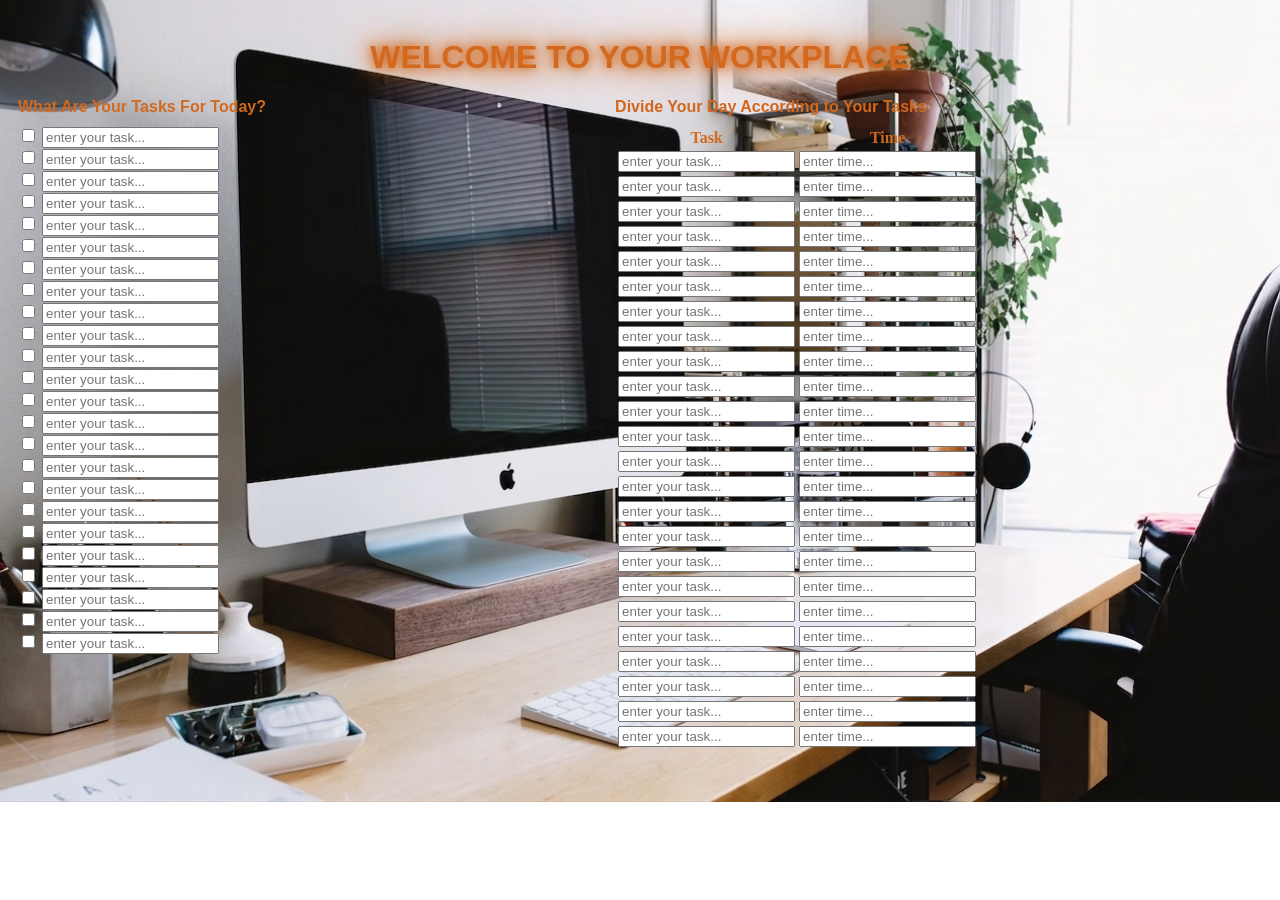
==== workspace.html @ 29150c2c "Initial commit" ====
<!DOCTYPE html>
<html>
    <head>
        <title>
            MY WORKPLACE
        </title>
        <link rel="stylesheet" href="style.css">
    </head>

    <body id="wbody">
     <h1 id="wh1"> Welcome To Your Workplace </h1>
     <div id="wchecklist">
                 <p id="wp1"> What Are Your Tasks For Today?</p>

    <input type="checkbox" id="task1"> <input type="text" class="task-input" placeholder="enter your task..."><br>
    <input type="checkbox" id="task1"> <input type="text" class="task-input" placeholder="enter your task..."><br>
    <input type="checkbox" id="task1"> <input type="text" class="task-input" placeholder="enter your task..."><br>
    <input type="checkbox" id="task1"> <input type="text" class="task-input" placeholder="enter your task..."><br>
    <input type="checkbox" id="task1"> <input type="text" class="task-input" placeholder="enter your task..."><br>
    <input type="checkbox" id="task1"> <input type="text" class="task-input" placeholder="enter your task..."><br>
    <input type="checkbox" id="task1"> <input type="text" class="task-input" placeholder="enter your task..."><br>
    <input type="checkbox" id="task1"> <input type="text" class="task-input" placeholder="enter your task..."><br>
    <input type="checkbox" id="task1"> <input type="text" class="task-input" placeholder="enter your task..."><br>
    <input type="checkbox" id="task1"> <input type="text" class="task-input" placeholder="enter your task..."><br>
    <input type="checkbox" id="task1"> <input type="text" class="task-input" placeholder="enter your task..."><br>
    <input type="checkbox" id="task1"> <input type="text" class="task-input" placeholder="enter your task..."><br>
    <input type="checkbox" id="task1"> <input type="text" class="task-input" placeholder="enter your task..."><br>
    <input type="checkbox" id="task1"> <input type="text" class="task-input" placeholder="enter your task..."><br>
    <input type="checkbox" id="task1"> <input type="text" class="task-input" placeholder="enter your task..."><br>
    <input type="checkbox" id="task1"> <input type="text" class="task-input" placeholder="enter your task..."><br>
    <input type="checkbox" id="task1"> <input type="text" class="task-input" placeholder="enter your task..."><br>
    <input type="checkbox" id="task1"> <input type="text" class="task-input" placeholder="enter your task..."><br>
    <input type="checkbox" id="task1"> <input type="text" class="task-input" placeholder="enter your task..."><br>
    <input type="checkbox" id="task1"> <input type="text" class="task-input" placeholder="enter your task..."><br>
    <input type="checkbox" id="task1"> <input type="text" class="task-input" placeholder="enter your task..."><br>
    <input type="checkbox" id="task1"> <input type="text" class="task-input" placeholder="enter your task..."><br>
    <input type="checkbox" id="task1"> <input type="text" class="task-input" placeholder="enter your task..."><br>
    <input type="checkbox" id="task1"> <input type="text" class="task-input" placeholder="enter your task..."><br>
    </div>
    <div id="wtable">
     <p id="wp2">Divide Your Day According to Your Tasks</p>
    <table>
     <tr>
        <th id="task">Task</th>
        <th id="time">Time</th>
     
    </tr>
    <tr>
        <td><input type="text" placeholder="enter your task..."></td>
        <td><input type="text" placeholder="enter time..."></td>
    </tr>
       <tr>
        <td><input type="text" placeholder="enter your task..."></td>
        <td><input type="text" placeholder="enter time..."></td>
    </tr>
       <tr>
        <td><input type="text" placeholder="enter your task..."></td>
        <td><input type="text" placeholder="enter time..."></td>
    </tr>
       <tr>
        <td><input type="text" placeholder="enter your task..."></td>
        <td><input type="text" placeholder="enter time..."></td>
    </tr>
       <tr>
        <td><input type="text" placeholder="enter your task..."></td>
        <td><input type="text" placeholder="enter time..."></td>
    </tr>
       <tr>
        <td><input type="text" placeholder="enter your task..."></td>
        <td><input type="text" placeholder="enter time..."></td>
    </tr>
       <tr>
        <td><input type="text" placeholder="enter your task..."></td>
        <td><input type="text" placeholder="enter time..."></td>
    </tr>
       <tr>
        <td><input type="text" placeholder="enter your task..."></td>
        <td><input type="text" placeholder="enter time..."></td>
    </tr>
       <tr>
        <td><input type="text" placeholder="enter your task..."></td>
        <td><input type="text" placeholder="enter time..."></td>
    </tr>
       <tr>
        <td><input type="text" placeholder="enter your task..."></td>
        <td><input type="text" placeholder="enter time..."></td>
    </tr>
       <tr>
        <td><input type="text" placeholder="enter your task..."></td>
        <td><input type="text" placeholder="enter time..."></td>
    </tr>
       <tr>
        <td><input type="text" placeholder="enter your task..."></td>
        <td><input type="text" placeholder="enter time..."></td>
    </tr>
       <tr>
        <td><input type="text" placeholder="enter your task..."></td>
        <td><input type="text" placeholder="enter time..."></td>
    </tr>
       <tr>
        <td><input type="text" placeholder="enter your task..."></td>
        <td><input type="text" placeholder="enter time..."></td>
    </tr>
       <tr>
        <td><input type="text" placeholder="enter your task..."></td>
        <td><input type="text" placeholder="enter time..."></td>
    </tr>
       <tr>
        <td><input type="text" placeholder="enter your task..."></td>
        <td><input type="text" placeholder="enter time..."></td>
    </tr>
       <tr>
        <td><input type="text" placeholder="enter your task..."></td>
        <td><input type="text" placeholder="enter time..."></td>
    </tr>
       <tr>
        <td><input type="text" placeholder="enter your task..."></td>
        <td><input type="text" placeholder="enter time..."></td>
    </tr>
       <tr>
        <td><input type="text" placeholder="enter your task..."></td>
        <td><input type="text" placeholder="enter time..."></td>
    </tr>
       <tr>
        <td><input type="text" placeholder="enter your task..."></td>
        <td><input type="text" placeholder="enter time..."></td>
    </tr>
       <tr>
        <td><input type="text" placeholder="enter your task..."></td>
        <td><input type="text" placeholder="enter time..."></td>
    </tr>
       <tr>
        <td><input type="text" placeholder="enter your task..."></td>
        <td><input type="text" placeholder="enter time..."></td>
    </tr>
       <tr>
        <td><input type="text" placeholder="enter your task..."></td>
        <td><input type="text" placeholder="enter time..."></td>
    </tr>
       <tr>
        <td><input type="text" placeholder="enter your task..."></td>
        <td><input type="text" placeholder="enter time..."></td>
    </tr>
    
    </table>
    </div>
    <script src="script.js"></script>
  
    </body>
</html>
---- style.css ----
#body{
    background-image:url("images/img2.jpg");
        background-size:cover;

    margin: 0;
}
#wbody{
    padding:10px;
    background-image:url("images/img.jpg");
    background-size:cover;
    background-position:center;
    background-repeat:no-repeat;
    opacity:1;
   
    
    
}
#wh1{
    text-align:center;
    font-family: 'League Spartan', sans-serif;
  font-weight: 700;
  text-transform: uppercase;
  
        color:chocolate;
        text-shadow: 
        0 0 10px chocolate,
        0 0 20px chocolate,
        0 0 40px chocolate;

}
#wchecklist{
    float:left;
    width:48%;
}
#wtable{
    float:left;
    width:48%;
}
#wp1, #wp2{
    margin-top:0;
    margin-bottom:10px;
    color:chocolate;
    font-weight: bold;
font-family: 'Anton', sans-serif;
}
#task,#time{
        color:chocolate;

}
#start-btn{
    display:block;
    text-align:center;
    width:120px;
    height:30px;
    line-height:30px;
    background-color:#FFFDD0;
    color:navy;
    text-decoration:none;
    margin: 0 auto;
    border-radius: 100px;
    font-weight:700;
}
#start-btn:hover{
    background-color:grey;
}
#header-1{
  font-family: Futura, "Avenir Next", sans-serif;
      color:navy;
text-align:center;
}
#p1{
        color:navy;
        text-align:center;
         font-family: Avenir, "Helvetica Neue",
sans-serif;
font-weight:700;
margin-bottom:30%;

}
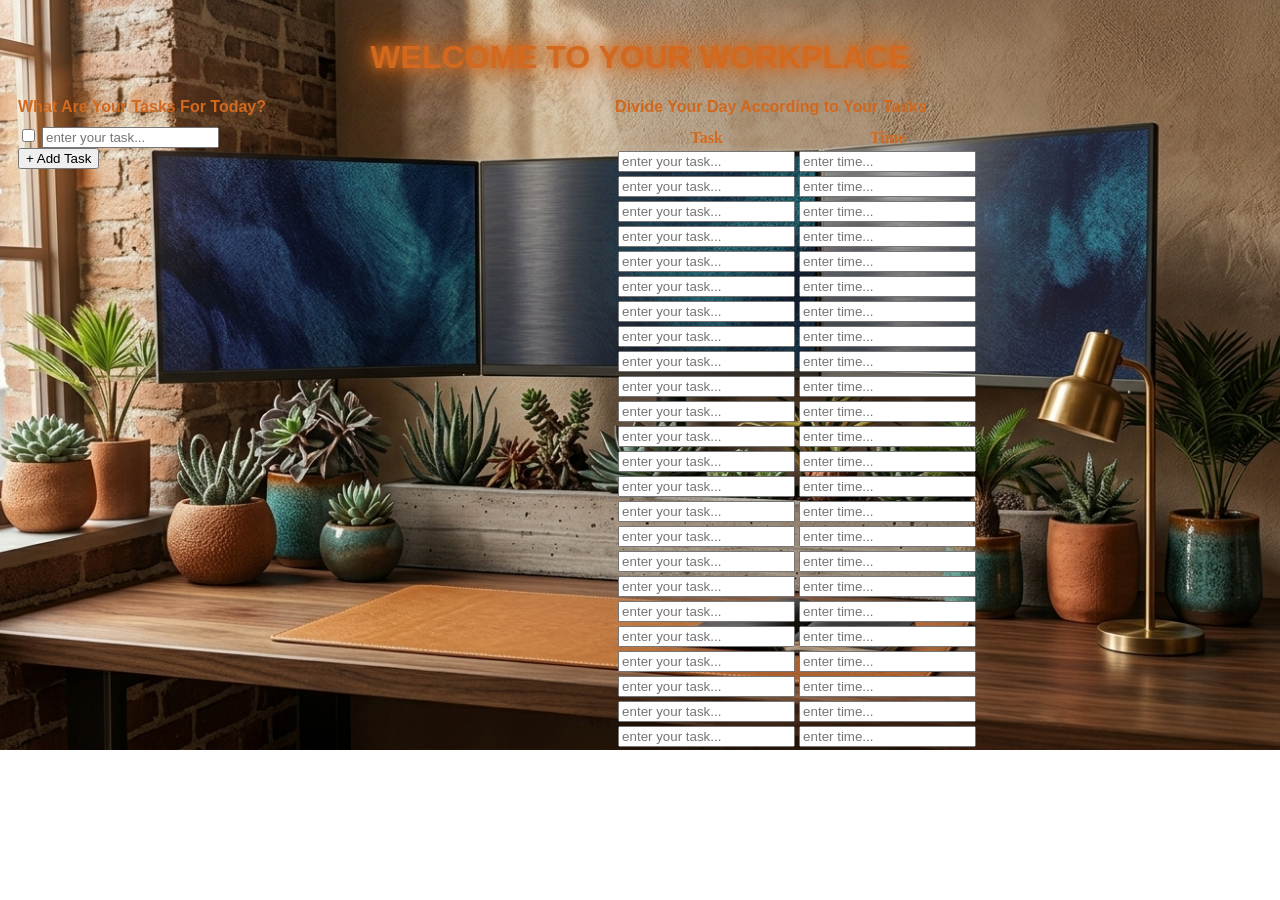
==== commit 626fbd00: "Added new wallpapers, new feature for adding/removing tasks" ====
--- a/workspace.html
+++ b/workspace.html
@@ -13,29 +13,7 @@
                  <p id="wp1"> What Are Your Tasks For Today?</p>
 
     <input type="checkbox" id="task1"> <input type="text" class="task-input" placeholder="enter your task..."><br>
-    <input type="checkbox" id="task1"> <input type="text" class="task-input" placeholder="enter your task..."><br>
-    <input type="checkbox" id="task1"> <input type="text" class="task-input" placeholder="enter your task..."><br>
-    <input type="checkbox" id="task1"> <input type="text" class="task-input" placeholder="enter your task..."><br>
-    <input type="checkbox" id="task1"> <input type="text" class="task-input" placeholder="enter your task..."><br>
-    <input type="checkbox" id="task1"> <input type="text" class="task-input" placeholder="enter your task..."><br>
-    <input type="checkbox" id="task1"> <input type="text" class="task-input" placeholder="enter your task..."><br>
-    <input type="checkbox" id="task1"> <input type="text" class="task-input" placeholder="enter your task..."><br>
-    <input type="checkbox" id="task1"> <input type="text" class="task-input" placeholder="enter your task..."><br>
-    <input type="checkbox" id="task1"> <input type="text" class="task-input" placeholder="enter your task..."><br>
-    <input type="checkbox" id="task1"> <input type="text" class="task-input" placeholder="enter your task..."><br>
-    <input type="checkbox" id="task1"> <input type="text" class="task-input" placeholder="enter your task..."><br>
-    <input type="checkbox" id="task1"> <input type="text" class="task-input" placeholder="enter your task..."><br>
-    <input type="checkbox" id="task1"> <input type="text" class="task-input" placeholder="enter your task..."><br>
-    <input type="checkbox" id="task1"> <input type="text" class="task-input" placeholder="enter your task..."><br>
-    <input type="checkbox" id="task1"> <input type="text" class="task-input" placeholder="enter your task..."><br>
-    <input type="checkbox" id="task1"> <input type="text" class="task-input" placeholder="enter your task..."><br>
-    <input type="checkbox" id="task1"> <input type="text" class="task-input" placeholder="enter your task..."><br>
-    <input type="checkbox" id="task1"> <input type="text" class="task-input" placeholder="enter your task..."><br>
-    <input type="checkbox" id="task1"> <input type="text" class="task-input" placeholder="enter your task..."><br>
-    <input type="checkbox" id="task1"> <input type="text" class="task-input" placeholder="enter your task..."><br>
-    <input type="checkbox" id="task1"> <input type="text" class="task-input" placeholder="enter your task..."><br>
-    <input type="checkbox" id="task1"> <input type="text" class="task-input" placeholder="enter your task..."><br>
-    <input type="checkbox" id="task1"> <input type="text" class="task-input" placeholder="enter your task..."><br>
+     <button id="task-btn">+ Add Task</button>
     </div>
     <div id="wtable">
      <p id="wp2">Divide Your Day According to Your Tasks</p>
--- a/style.css
+++ b/style.css
@@ -1,12 +1,12 @@
 #body{
-    background-image:url("images/img2.jpg");
+    background-image:url("images/img4.jpg");
         background-size:cover;
 
     margin: 0;
 }
 #wbody{
     padding:10px;
-    background-image:url("images/img.jpg");
+    background-image:url("images/img5.jpg");
     background-size:cover;
     background-position:center;
     background-repeat:no-repeat;
@@ -31,6 +31,7 @@
 #wchecklist{
     float:left;
     width:48%;
+  
 }
 #wtable{
     float:left;
@@ -76,4 +77,14 @@
 font-weight:700;
 margin-bottom:30%;
 
+}
+#task-btn{
+
+}
+.task-row{
+    display: flex;      
+  align-items: center;
+  gap: 8px;
+  margin-bottom: 10px;
+
 }
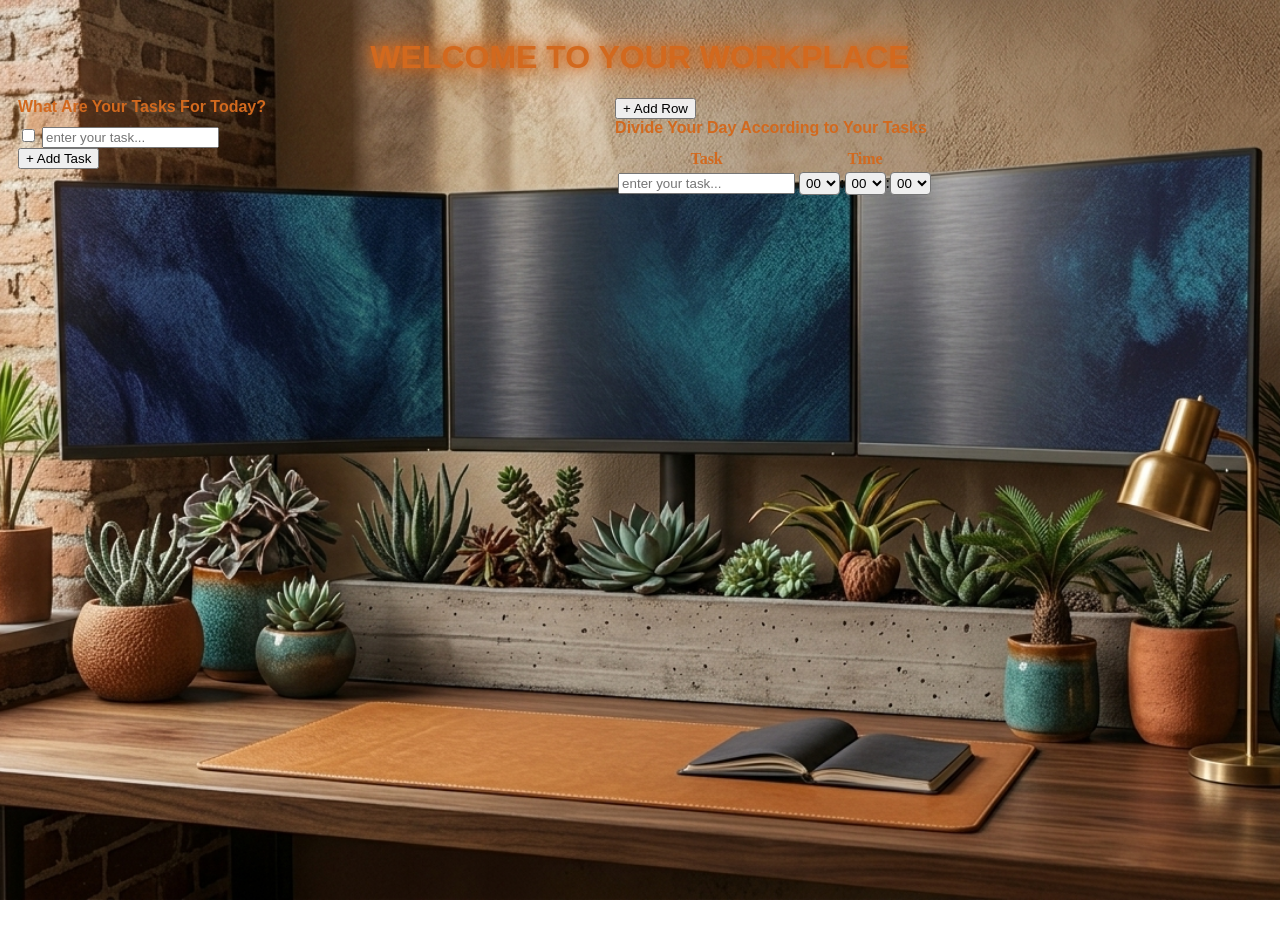
==== commit bc68d4b9: "added add row feature and time adjuster" ====
--- a/workspace.html
+++ b/workspace.html
@@ -5,6 +5,8 @@
             MY WORKPLACE
         </title>
         <link rel="stylesheet" href="style.css">
+            <link rel="icon" href="images/favicon.jpg">
+
     </head>
 
     <body id="wbody">
@@ -15,7 +17,9 @@
     <input type="checkbox" id="task1"> <input type="text" class="task-input" placeholder="enter your task..."><br>
      <button id="task-btn">+ Add Task</button>
     </div>
+    
     <div id="wtable">
+        <button id="add-row-btn">+ Add Row</button>
      <p id="wp2">Divide Your Day According to Your Tasks</p>
     <table>
      <tr>
@@ -27,98 +31,7 @@
         <td><input type="text" placeholder="enter your task..."></td>
         <td><input type="text" placeholder="enter time..."></td>
     </tr>
-       <tr>
-        <td><input type="text" placeholder="enter your task..."></td>
-        <td><input type="text" placeholder="enter time..."></td>
-    </tr>
-       <tr>
-        <td><input type="text" placeholder="enter your task..."></td>
-        <td><input type="text" placeholder="enter time..."></td>
-    </tr>
-       <tr>
-        <td><input type="text" placeholder="enter your task..."></td>
-        <td><input type="text" placeholder="enter time..."></td>
-    </tr>
-       <tr>
-        <td><input type="text" placeholder="enter your task..."></td>
-        <td><input type="text" placeholder="enter time..."></td>
-    </tr>
-       <tr>
-        <td><input type="text" placeholder="enter your task..."></td>
-        <td><input type="text" placeholder="enter time..."></td>
-    </tr>
-       <tr>
-        <td><input type="text" placeholder="enter your task..."></td>
-        <td><input type="text" placeholder="enter time..."></td>
-    </tr>
-       <tr>
-        <td><input type="text" placeholder="enter your task..."></td>
-        <td><input type="text" placeholder="enter time..."></td>
-    </tr>
-       <tr>
-        <td><input type="text" placeholder="enter your task..."></td>
-        <td><input type="text" placeholder="enter time..."></td>
-    </tr>
-       <tr>
-        <td><input type="text" placeholder="enter your task..."></td>
-        <td><input type="text" placeholder="enter time..."></td>
-    </tr>
-       <tr>
-        <td><input type="text" placeholder="enter your task..."></td>
-        <td><input type="text" placeholder="enter time..."></td>
-    </tr>
-       <tr>
-        <td><input type="text" placeholder="enter your task..."></td>
-        <td><input type="text" placeholder="enter time..."></td>
-    </tr>
-       <tr>
-        <td><input type="text" placeholder="enter your task..."></td>
-        <td><input type="text" placeholder="enter time..."></td>
-    </tr>
-       <tr>
-        <td><input type="text" placeholder="enter your task..."></td>
-        <td><input type="text" placeholder="enter time..."></td>
-    </tr>
-       <tr>
-        <td><input type="text" placeholder="enter your task..."></td>
-        <td><input type="text" placeholder="enter time..."></td>
-    </tr>
-       <tr>
-        <td><input type="text" placeholder="enter your task..."></td>
-        <td><input type="text" placeholder="enter time..."></td>
-    </tr>
-       <tr>
-        <td><input type="text" placeholder="enter your task..."></td>
-        <td><input type="text" placeholder="enter time..."></td>
-    </tr>
-       <tr>
-        <td><input type="text" placeholder="enter your task..."></td>
-        <td><input type="text" placeholder="enter time..."></td>
-    </tr>
-       <tr>
-        <td><input type="text" placeholder="enter your task..."></td>
-        <td><input type="text" placeholder="enter time..."></td>
-    </tr>
-       <tr>
-        <td><input type="text" placeholder="enter your task..."></td>
-        <td><input type="text" placeholder="enter time..."></td>
-    </tr>
-       <tr>
-        <td><input type="text" placeholder="enter your task..."></td>
-        <td><input type="text" placeholder="enter time..."></td>
-    </tr>
-       <tr>
-        <td><input type="text" placeholder="enter your task..."></td>
-        <td><input type="text" placeholder="enter time..."></td>
-    </tr>
-       <tr>
-        <td><input type="text" placeholder="enter your task..."></td>
-        <td><input type="text" placeholder="enter time..."></td>
-    </tr>
-       <tr>
-        <td><input type="text" placeholder="enter your task..."></td>
-        <td><input type="text" placeholder="enter time..."></td>
-    </tr>
+    
     
     </table>
     </div>
--- a/style.css
+++ b/style.css
@@ -4,16 +4,15 @@
 
     margin: 0;
 }
-#wbody{
-    padding:10px;
-    background-image:url("images/img5.jpg");
-    background-size:cover;
-    background-position:center;
-    background-repeat:no-repeat;
-    opacity:1;
-   
-    
-    
+#wbody {
+  min-height: 100vh; 
+  padding: 10px;
+  background-image: url("images/img5.jpg");
+  background-size: cover;
+  background-position: center;
+  background-repeat: no-repeat;
+  background-attachment: fixed;
+  opacity: 1;
 }
 #wh1{
     text-align:center;
@@ -87,4 +86,13 @@
   gap: 8px;
   margin-bottom: 10px;
 
+}
+.time-picker select {
+  padding: 2px;
+  border-radius: 4px;
+}
+#wbody::after {
+  content: "";
+  display: table;
+  clear: both;
 }
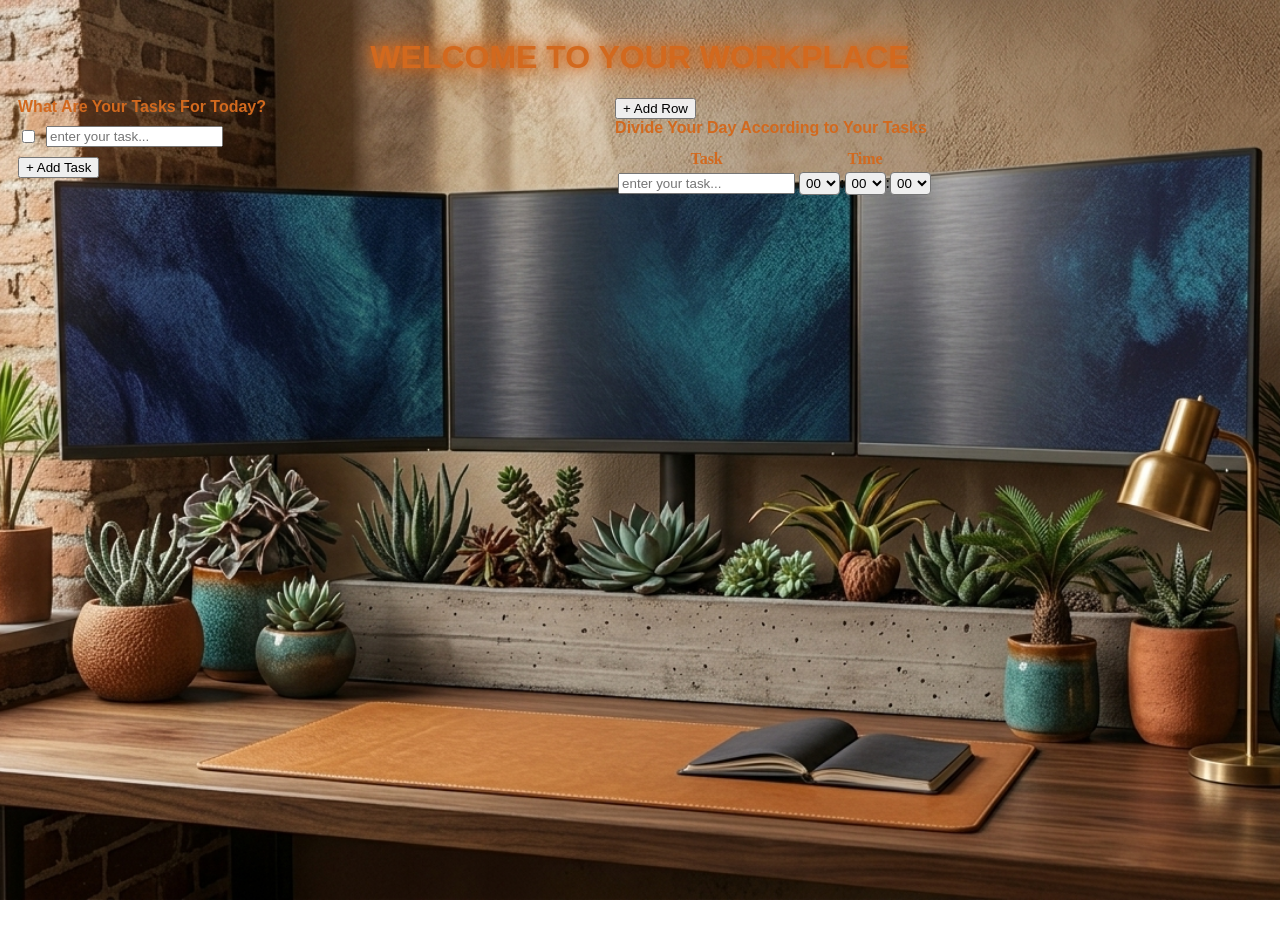
==== commit 89812d46: "add checkbox to every task" ====
--- a/workspace.html
+++ b/workspace.html
@@ -14,7 +14,10 @@
      <div id="wchecklist">
                  <p id="wp1"> What Are Your Tasks For Today?</p>
 
-    <input type="checkbox" id="task1"> <input type="text" class="task-input" placeholder="enter your task..."><br>
+    <div class="task-row">
+      <input type="checkbox" class="task-checkbox">
+      <input type="text" class="task-input" placeholder="enter your task...">
+    </div>
      <button id="task-btn">+ Add Task</button>
     </div>
     
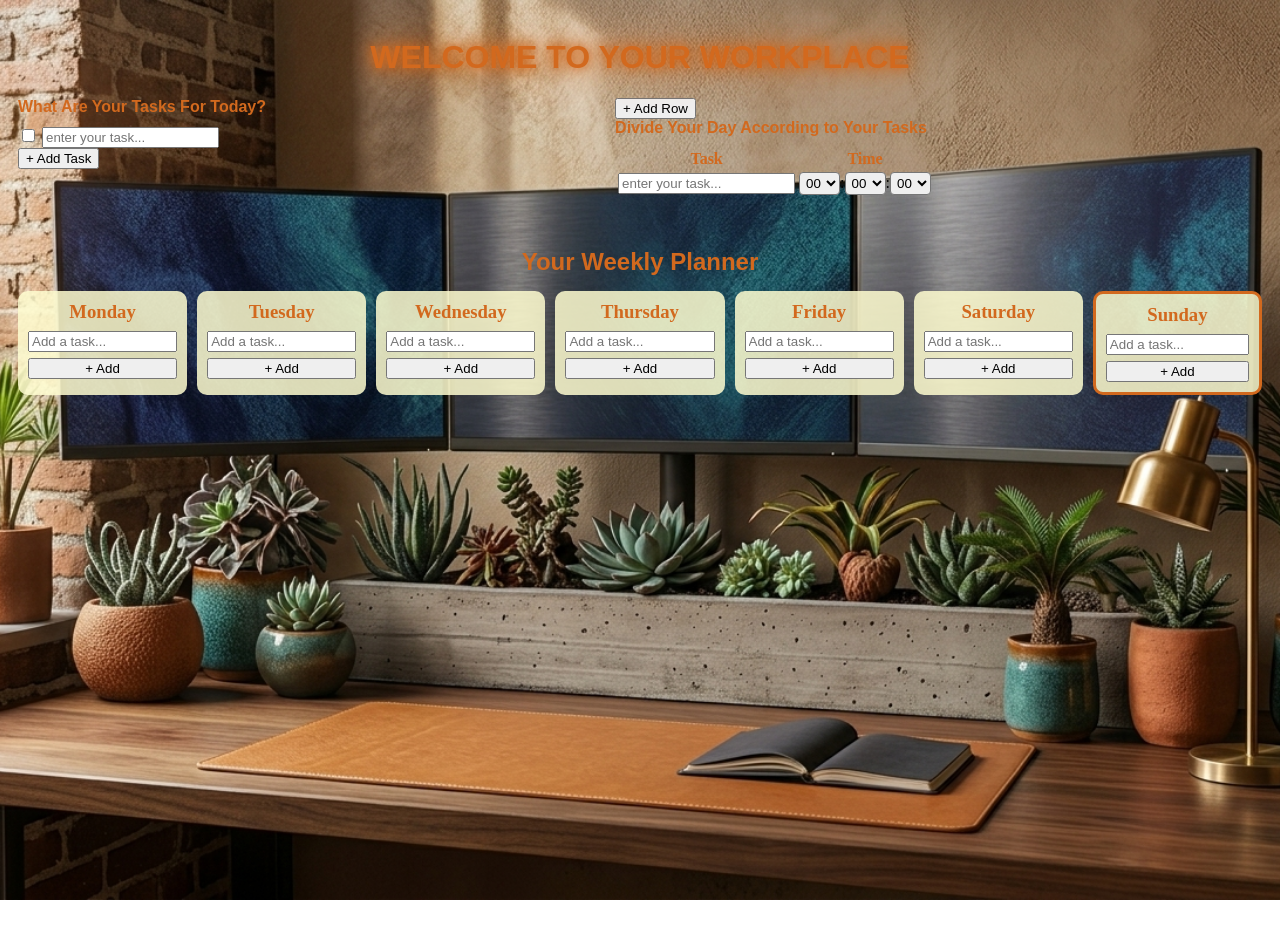
==== commit 6c873ab8: "added a weekly planner" ====
--- a/workspace.html
+++ b/workspace.html
@@ -14,10 +14,7 @@
      <div id="wchecklist">
                  <p id="wp1"> What Are Your Tasks For Today?</p>
 
-    <div class="task-row">
-      <input type="checkbox" class="task-checkbox">
-      <input type="text" class="task-input" placeholder="enter your task...">
-    </div>
+    <input type="checkbox" id="task1"> <input type="text" class="task-input" placeholder="enter your task..."><br>
      <button id="task-btn">+ Add Task</button>
     </div>
     
@@ -38,6 +35,12 @@
     
     </table>
     </div>
+
+    <div id="weekly-planner">
+        <h2 id="wp3">Your Weekly Planner</h2>
+        <div id="week-grid"></div>
+    </div>
+
     <script src="script.js"></script>
   
     </body>
--- a/style.css
+++ b/style.css
@@ -95,4 +95,61 @@
   content: "";
   display: table;
   clear: both;
+}
+
+/* ---------- Weekly Planner ---------- */
+#weekly-planner{
+  clear: both;
+  padding-top: 30px;
+}
+#wp3{
+  text-align: center;
+  color: chocolate;
+  font-family: 'Anton', sans-serif;
+  margin-bottom: 15px;
+}
+#week-grid{
+  display: grid;
+  grid-template-columns: repeat(auto-fit, minmax(150px, 1fr));
+  gap: 10px;
+}
+.day-card{
+  background-color: rgba(255, 253, 208, 0.85);
+  border-radius: 10px;
+  padding: 10px;
+}
+.day-card.today{
+  border: 3px solid chocolate;
+}
+.day-card h3{
+  margin: 0 0 8px 0;
+  text-align: center;
+  color: chocolate;
+}
+.day-list{
+  list-style: none;
+  padding: 0;
+  margin: 0 0 8px 0;
+}
+.day-task{
+  display: flex;
+  align-items: center;
+  gap: 6px;
+  margin-bottom: 6px;
+}
+.day-task span{
+  flex: 1;
+  word-break: break-word;
+}
+.day-task span.done{
+  text-decoration: line-through;
+  opacity: 0.6;
+}
+.day-input{
+  width: 100%;
+  box-sizing: border-box;
+  margin-bottom: 6px;
+}
+.day-add-btn{
+  width: 100%;
 }
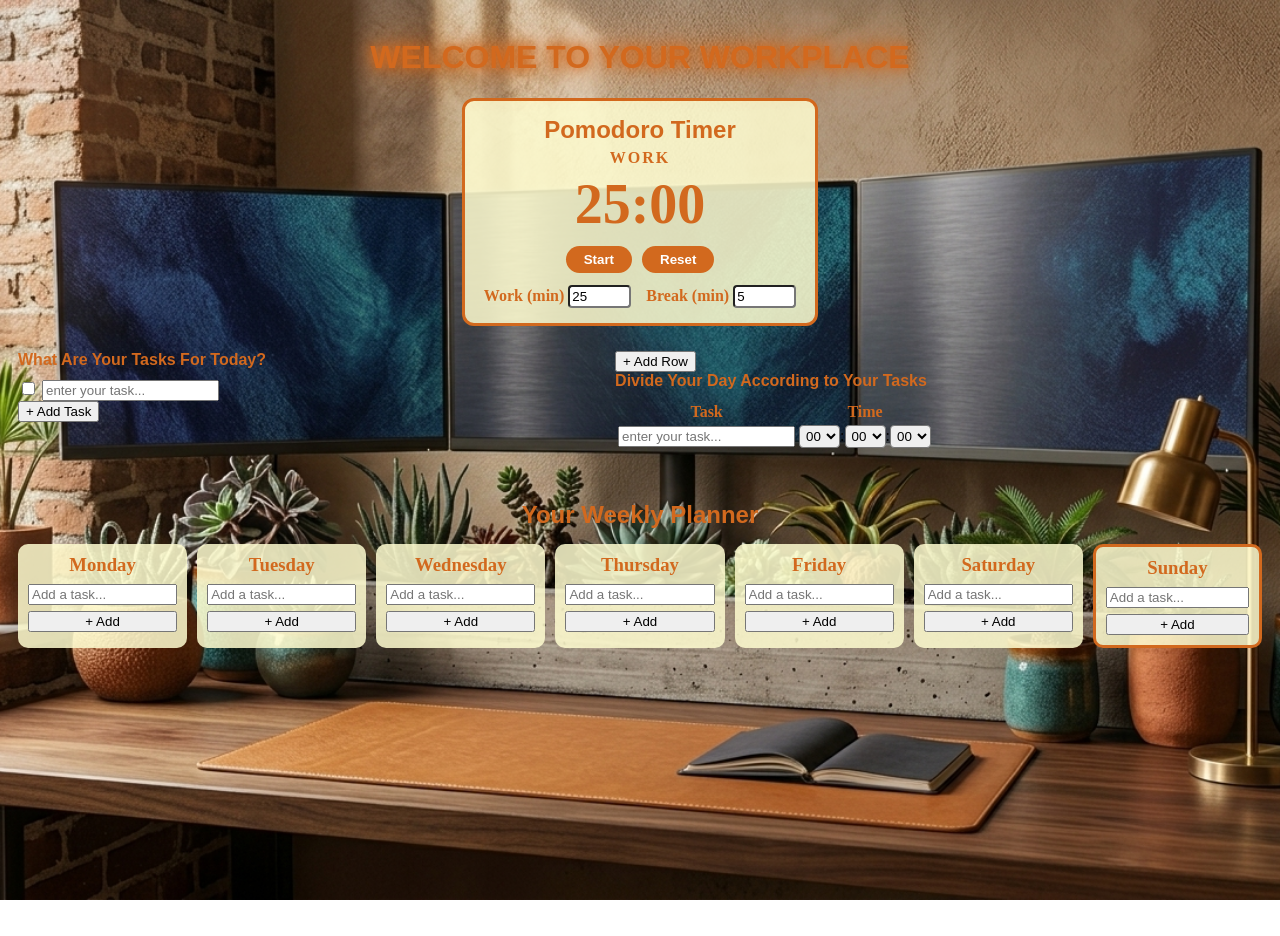
==== commit 052b3a39: "Added pomodorro timer" ====
--- a/workspace.html
+++ b/workspace.html
@@ -11,6 +11,21 @@
 
     <body id="wbody">
      <h1 id="wh1"> Welcome To Your Workplace </h1>
+
+     <div id="pomodoro">
+        <h2 id="pomo-title">Pomodoro Timer</h2>
+        <p id="pomo-mode">Work</p>
+        <div id="pomo-display">25:00</div>
+        <div id="pomo-controls">
+            <button id="pomo-toggle">Start</button>
+            <button id="pomo-reset">Reset</button>
+        </div>
+        <div id="pomo-settings">
+            <label>Work (min) <input type="number" id="pomo-work" value="25" min="1" max="180"></label>
+            <label>Break (min) <input type="number" id="pomo-break" value="5" min="1" max="60"></label>
+        </div>
+     </div>
+
      <div id="wchecklist">
                  <p id="wp1"> What Are Your Tasks For Today?</p>
 
--- a/style.css
+++ b/style.css
@@ -97,6 +97,75 @@
   clear: both;
 }
 
+/* ---------- Pomodoro Timer ---------- */
+#pomodoro{
+  max-width: 320px;
+  margin: 0 auto 25px auto;
+  padding: 15px;
+  text-align: center;
+  background-color: rgba(255, 253, 208, 0.85);
+  border: 3px solid chocolate;
+  border-radius: 12px;
+}
+#pomo-title{
+  margin: 0 0 5px 0;
+  color: chocolate;
+  font-family: 'Anton', sans-serif;
+}
+#pomo-mode{
+  margin: 0;
+  font-weight: bold;
+  text-transform: uppercase;
+  letter-spacing: 2px;
+  color: chocolate;
+}
+#pomo-display{
+  font-size: 3.5rem;
+  font-weight: 700;
+  font-variant-numeric: tabular-nums;
+  color: chocolate;
+  margin: 5px 0 10px 0;
+}
+#pomo-controls{
+  display: flex;
+  justify-content: center;
+  gap: 10px;
+  margin-bottom: 12px;
+}
+#pomo-controls button{
+  padding: 6px 18px;
+  border: none;
+  border-radius: 100px;
+  background-color: chocolate;
+  color: white;
+  font-weight: 700;
+  cursor: pointer;
+}
+#pomo-controls button:hover{
+  background-color: grey;
+}
+#pomo-settings{
+  display: flex;
+  justify-content: center;
+  gap: 15px;
+  color: chocolate;
+  font-weight: bold;
+}
+#pomo-settings input{
+  width: 55px;
+  padding: 2px;
+  border-radius: 4px;
+}
+/* Break mode look */
+#pomodoro.break-mode{
+  border-color: seagreen;
+}
+#pomodoro.break-mode #pomo-title,
+#pomodoro.break-mode #pomo-mode,
+#pomodoro.break-mode #pomo-display{
+  color: seagreen;
+}
+
 /* ---------- Weekly Planner ---------- */
 #weekly-planner{
   clear: both;
